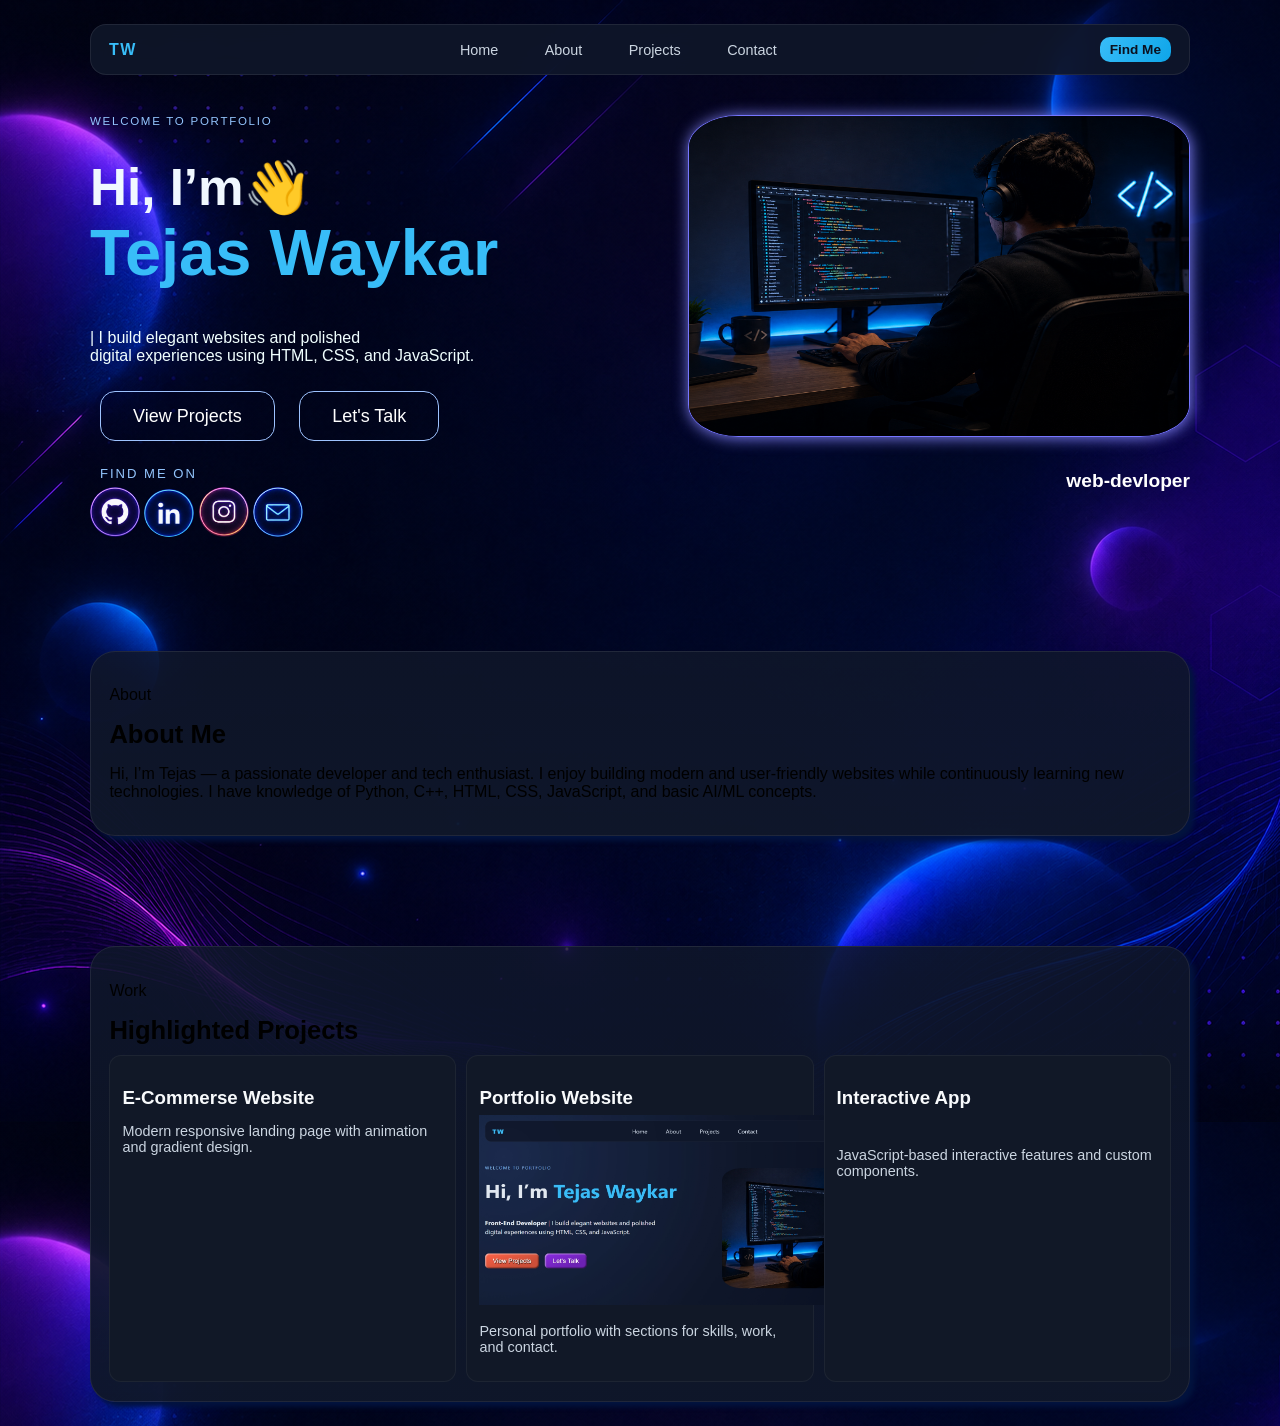
==== tejas.html @ 1c18305c "first commit" ====
<!DOCTYPE html>
<html lang="en">

<head>
    <meta charset="UTF-8">
    <meta name="viewport" content="width=device-width, initial-scale=1.0">
    <title>Tejas Waykar | Portfolio</title>
    <link rel="stylesheet" href="tejass.css">
</head>

<body>
    <div class="page">
        <header class="topbar">
            <div class="brand">TW</div>
            <nav class="nav">
                <a href="#home">Home</a>
                <a href="#about">About</a>
                <a href="#projects">Projects</a>
                <a href="#contact">Contact</a>
            </nav>

            <a href="#contact" class="cta">Find Me</a>
        </header>
        <div class="blur">
            <section id="home">
                <div class="hero">
                    <img class="profile-image" src="coding.png" alt="Tejas Waykar">

                    <p class="eyebrows">welcome to portfolio</p>
                    <h1 class="nam">Hi, I’m<b class="hii">&#x1F44B;</b> <br><span class="name">Tejas Waykar</span>
                    </h1><br>
                    <p class="subtitle"> | I build elegant websites and polished
                        <br> digital experiences using HTML, CSS, and JavaScript.</p>


                    <div class="buttons">
                        <button class="btn" type="button">View Projects
                  </button>
                        <button class="btn" type="button">Let's Talk
                </button>
                    </div>
                    <div class="devloper">
                        <p>
                            web-devloper </p>
                    </div>
                    <div>
                        <p class="contact">FIND ME ON</p>
                    </div>

                    <div class="imgap">
                        <a href="https://www.instagram.com/tejas_waykar_?igsh=enVmczN3Z2E5azVv"> <img src="github.png" alt="github" class="imgapp" width="50px" height="50px"></a>

                        <a href="https://www.linkedin.com/in/tejas-waykar-1b5821377?utm_source=share_via&utm_content=profile&utm_medium=member_android">
                            <img src="linkdin.png" alt="linkdin" class="imgapp" width="50px" height="48px"></a>

                        <img src="instagram.png" alt="instagram" class="imgapp" width="50px" height="50px">

                        <img src="emailbox.png" alt="mail" class="imgapp" width="50px" height="50px">

                    </div>
            </section>
            </div>
            <section id="about" class="section card">
                <div>
                    <p class="eyebrow">About</p>
                    <h2>About Me</h2>
                    <p>Hi, I’m Tejas — a passionate developer and tech enthusiast. I enjoy building modern and user-friendly websites while continuously learning new technologies. I have knowledge of Python, C++, HTML, CSS, JavaScript, and basic AI/ML concepts.
                        <br></p>

                </div>
            </section>
            <section id="projects" class="section card">
                <div>
                    <p class="eyebrow">Work</p>
                    <h2>Highlighted Projects</h2>
                    <div class="grid">
                        <article class="project-card">
                            <h3>E-Commerse Website</h3>
                            <p>Modern responsive landing page with animation and gradient design.</p>
                        </article>
                        <article class="project-card">
                            <h3>Portfolio Website</h3>
                            <img src="portfoliopng.png.jpeg" alt="image" height="190px" width="450px">
                            <p>Personal portfolio with sections for skills, work, and contact.</p>
                        </article>
                        <article class="project-card">
                            <h3>Interactive App</h3>
                            <img src="" alt="">
                            <p>JavaScript-based interactive features and custom components.</p>
                        </article>
                    </div>

                </div>
            </section>



        </div>
</body>

</html>
---- tejass.css ----
body {
                font-family: "Inter", "Segoe UI", Arial, sans-serif;
                padding: 16px;
                background-image: url(back.png);
            }
            
            .page {
                width: min(1100px, 96%);
                margin: 0 auto;
            }
            
            .blur {
                animation-name: blur;
                animation-duration: 2s;
            }
            
            @keyframes blur {
                from {
                    filter: blur(5px);
                }
                to {
                    filter: blur(0px);
                }
            }
            
            .profile-image {
                float: right;
                width: 500px;
                height: 320px;
                border-radius: 10%;
                border: 1.2px solid rgb(118, 118, 255);
                box-shadow: 1px 1px 15px rgb(127, 127, 244);
                align-items: center;
                right: 80px;
                top: 300px;
            }
            
            .profile-image:hover {
                box-shadow: 0 0 15px rgb(235, 255, 157);
            }
            
            .devloper {
                float: right;
                color: white;
                font-weight: 600;
                font-size: larger;
            }
            
            .hii {
                display: inline-block;
                animation-name: hiii;
                animation-delay: 2s;
                animation-duration: 2s;
                animation-iteration-count: infinite;
            }
            
            @keyframes hiii {
                0% {
                    transform: rotate(0deg);
                }
                15% {
                    transform: rotate(14deg);
                }
                30% {
                    transform: rotate(-8deg);
                }
                45% {
                    transform: rotate(14deg);
                }
                60% {
                    transform: rotate(-4deg);
                }
                75% {
                    transform: rotate(10deg);
                }
                100% {
                    transform: rotate(0deg);
                }
            }
            
            .dev {
                color: azure;
                position: absolute;
            }
            
            .topbar {
                background: rgba(15, 23, 42, 0.9);
                border: 1px solid rgba(255, 255, 255, 0.08);
                border-radius: 16px;
                padding: 12px 18px;
                display: flex;
                align-items: center;
                justify-content: space-between;
                position: sticky;
                top: 8px;
                backdrop-filter: blur(10px);
                z-index: 20;
            }
            
            .brand {
                font-weight: 800;
                color: #38bdf8;
                letter-spacing: 0.1em;
            }
            
            .nav {
                display: flex;
                gap: 2.9rem;
            }
            
            .nav a {
                color: #cbd5e1;
                text-decoration: none;
                font-size: 0.9rem;
                transition: color .2s;
            }
            
            .cta {
                background: linear-gradient(120deg, #38bdf8, #0ea5e9);
                color: #0b1120;
                text-decoration: none;
                padding: 5px 10px;
                border-radius: 10px;
                font-weight: 700;
                font-size: 0.85rem;
            }
            
            .name {
                font-size: 65px;
                font-weight: 700;
            }
            
            .hero h1 {
                font-size: clamp(2rem, 4vw, 3.6rem);
                line-height: 1.1;
                margin-bottom: 0.4rem;
            }
            
            .hero h1 span {
                color: #38bdf8;
            }
            
            .eyebrows {
                text-transform: uppercase;
                letter-spacing: 0.15em;
                color: #93c5fd;
                font-size: 0.72rem;
                margin-bottom: -9px;
                margin-top: 40px;
            }
            
            .nam {
                color: aliceblue;
                animation-name: tejas;
                animation-duration: 2s;
                animation-iteration-count: 1;
            }
            
            @keyframes tejas {
                from {
                    transform: translateX(100px);
                    filter: blur(3px);
                }
                to {
                    filter: blur(0px);
                }
            }
            
            .eyebrows {
                animation-name: tejaswaykar;
                animation-duration: 2s;
                animation-iteration-count: 1;
            }
            
            @keyframes tejaswaykar {
                from {
                    transform: translateX(-70px);
                    filter: blur(2px);
                }
                to {
                    transform: translateX(0px);
                    filter: blur(0px);
                }
            }
            
            .subtitle {
                color: azure;
                animation-name: dev;
                animation-duration: 3s;
                animation-iteration-count: 1;
            }
            
            @keyframes dev {
                from {
                    transform: translateX(-70px);
                    filter: blur(2px);
                }
                to {
                    transform: translateX(0px);
                    filter: blur(0px);
                }
            }
            
            .styled {
                margin-top: 30px;
                border: 0;
                line-height: 2.5;
                padding: 0 20px;
                font-size: 1rem;
                text-align: center;
                color: white;
                text-shadow: 1px 1px 1px black;
                border-radius: 10px;
                background-color: tomato;
                background-image: linear-gradient( to top left, rgb(0 0 0 / 0.2), rgb(0 0 0 / 0.2) 30%, transparent);
                box-shadow: inset 2px 2px 3px rgb(255 255 255 / 0.6), inset -2px -2px 3px rgb(0 0 0 / 0.6);
            }
            
            .styled:hover {
                background-color: red;
            }
            
            .styled:active {
                box-shadow: inset -2px -2px 3px rgb(255 255 255 / 0.6), inset 2px 2px 3px rgb(0 0 0 / 0.6);
            }
            
            .styled {
                animation-name: button;
                animation-duration: 1.5s;
                animation-iteration-count: 1;
            }
            
            @keyframes button {
                from {
                    filter: blur(3px);
                }
                to {
                    filter: blur(0px);
                }
            }
            
            .btn {
                padding: 14px 32px;
                margin: 10px;
                height: 50px;
                background: transparent;
                color: white;
                border: 1px solid rgb(158, 195, 255);
                border-radius: 15px;
                font-size: 18px;
                font-weight: 500;
                cursor: pointer;
                transition: 0.3s ease;
            }
            
            .btn:hover {
                background: white;
                color: black;
                box-shadow: 0 0 10px white;
            }
            
            .contact {
                text-transform: uppercase;
                letter-spacing: 0.15em;
                color: #93c5fd;
                font-size: 0.82rem;
                font-weight: 150;
                margin-bottom: -9px;
                margin-top: 15px;
                margin-left: 10px;
            }
            
            .imgapp {
                margin-top: 15px;
                border-radius: 50%;
            }
            
            .imgapp:hover {
                background: white;
                color: black;
                box-shadow: 0px 0px 10px rgb(180, 157, 250);
            }
            
            .section {
                margin-top: 1.2rem;
                margin-top: 10%;
                align-items: center;
            }
            
            .card {
                background: linear-gradient(180deg, rgba(15, 23, 42, 0.85), rgba(15, 23, 42, 0.96));
                border: 1.2px solid rgba(255, 255, 255, 0.08);
                box-shadow: 5px 5px 5px rgb(2, 19, 62);
                border-radius: 25px;
                padding: 1.15rem;
            }
            
            .section h2 {
                margin: 8px 0 10px;
                font-size: 1.6rem;
            }
            
            .grid {
                display: grid;
                grid-template-columns: repeat(auto-fit, minmax(190px, 1fr));
                gap: 10px;
            }
            
            .project-card {
                background: #111827;
                border-radius: 12px;
                padding: 12px;
                border: 1px solid rgba(255, 255, 255, 0.05);
            }
            
            .project-card h3 {
                margin-bottom: 6px;
                color: #f8fafc;
            }
            
            .project-card p {
                color: #cbd5e1;
                font-size: 0.9rem;
            }
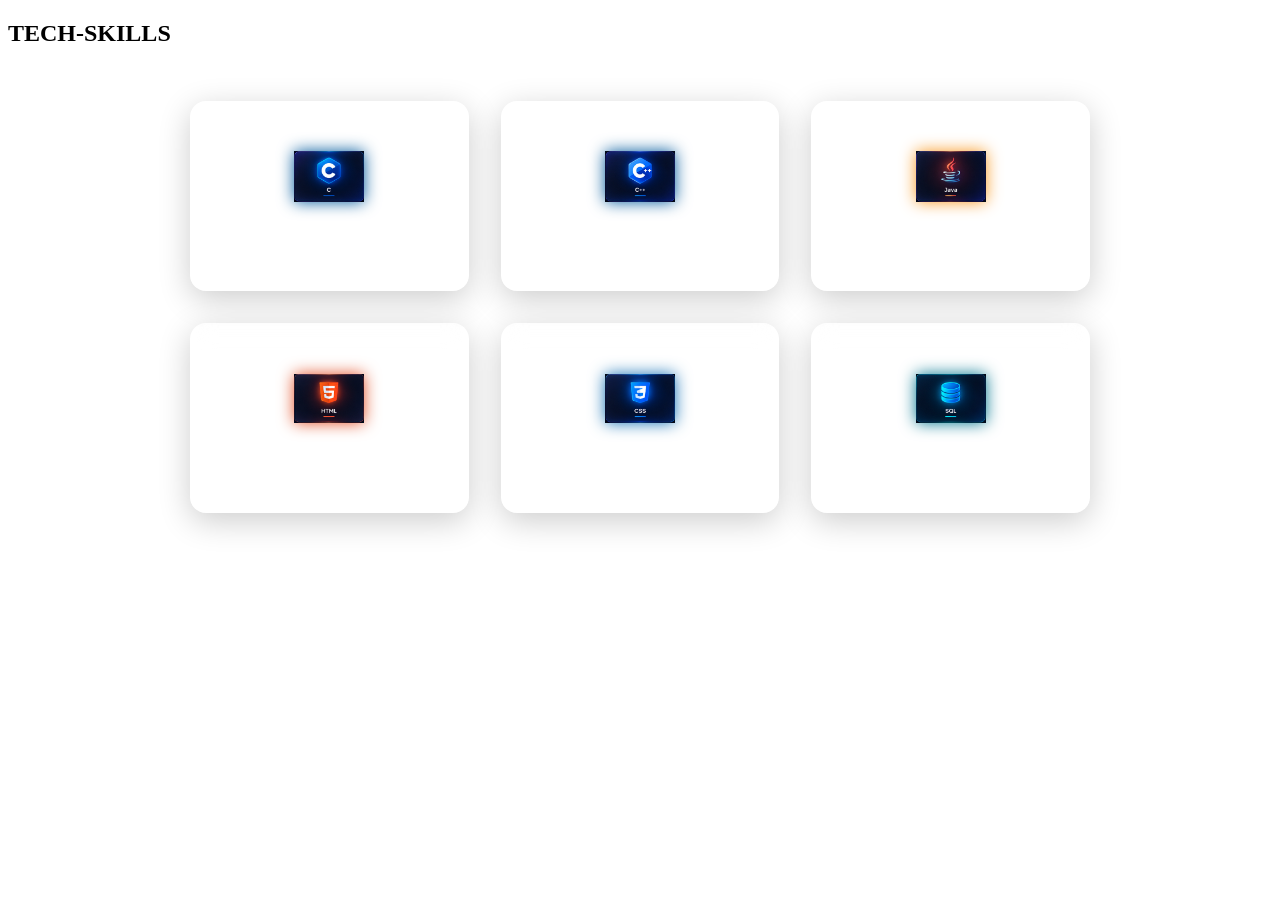
==== commit e401881f: "Refactor skill section with glassmorphism design and enhance button styles for improved UI" ====
--- a/tejas.html
+++ b/tejas.html
@@ -1,101 +1,57 @@
 <!DOCTYPE html>
 <html lang="en">
-
 <head>
     <meta charset="UTF-8">
     <meta name="viewport" content="width=device-width, initial-scale=1.0">
-    <title>Tejas Waykar | Portfolio</title>
-    <link rel="stylesheet" href="tejass.css">
+    <title>Document</title>
 </head>
+<link rel="stylesheet" href="tejass.css">
+<body>
+    <!--======= SKILL SECTION (GLASSMORPHISM) ===========-->
+<section id="skills" class="section card">
+    <h2 id="skill-titale">TECH-SKILLS</h2>
+    <br>
 
-<body>
-    <div class="page">
-        <header class="topbar">
-            <div class="brand">TW</div>
-            <nav class="nav">
-                <a href="#home">Home</a>
-                <a href="#about">About</a>
-                <a href="#projects">Projects</a>
-                <a href="#contact">Contact</a>
-            </nav>
+    <div class="glass-skills-grid">
+        
+        <!-- C -->
+        <div class="glass-skill-card" style="--glow-color: #00599C;">
+            <img src="C_skill.png" alt="C Logo" class="skill-icon">
+            <span class="skill-name">C</span>
+        </div>
+        
+        <!-- C++ -->
+        <div class="glass-skill-card" style="--glow-color: #00599C;">
+            <img src="Cplusplus_skill.png" alt="C++ Logo" class="skill-icon">
+            <span class="skill-name">C++</span>
+        </div>
 
-            <a href="#contact" class="cta">Find Me</a>
-        </header>
-        <div class="blur">
-            <section id="home">
-                <div class="hero">
-                    <img class="profile-image" src="coding.png" alt="Tejas Waykar">
+        <!-- Java -->
+        <div class="glass-skill-card" style="--glow-color: #f89820;">
+            <img src="Java_skill.png" alt="Java Logo" class="skill-icon">
+            <span class="skill-name">Java</span>
+        </div>
 
-                    <p class="eyebrows">welcome to portfolio</p>
-                    <h1 class="nam">Hi, I’m<b class="hii">&#x1F44B;</b> <br><span class="name">Tejas Waykar</span>
-                    </h1><br>
-                    <p class="subtitle"> | I build elegant websites and polished
-                        <br> digital experiences using HTML, CSS, and JavaScript.</p>
+        <!-- HTML -->
+        <div class="glass-skill-card" style="--glow-color: #E34F26;">
+            <img src="HTML_skill.png" alt="HTML Logo" class="skill-icon">
+            <span class="skill-name">HTML</span>
+        </div>
 
+        <!-- CSS -->
+        <div class="glass-skill-card" style="--glow-color: #1572B6;">
+            <img src="CSS_skill.png" alt="CSS Logo" class="skill-icon">
+            <span class="skill-name">CSS</span>
+        </div>
 
-                    <div class="buttons">
-                        <button class="btn" type="button">View Projects
-                  </button>
-                        <button class="btn" type="button">Let's Talk
-                </button>
-                    </div>
-                    <div class="devloper">
-                        <p>
-                            web-devloper </p>
-                    </div>
-                    <div>
-                        <p class="contact">FIND ME ON</p>
-                    </div>
+        <!-- SQL -->
+        <div class="glass-skill-card" style="--glow-color: #00758F;">
+            <img src="SQL_skill.png" alt="SQL Logo" class="skill-icon">
+            <span class="skill-name">SQL</span>
+        </div>
 
-                    <div class="imgap">
-                        <a href="https://www.instagram.com/tejas_waykar_?igsh=enVmczN3Z2E5azVv"> <img src="github.png" alt="github" class="imgapp" width="50px" height="50px"></a>
-
-                        <a href="https://www.linkedin.com/in/tejas-waykar-1b5821377?utm_source=share_via&utm_content=profile&utm_medium=member_android">
-                            <img src="linkdin.png" alt="linkdin" class="imgapp" width="50px" height="48px"></a>
-
-                        <img src="instagram.png" alt="instagram" class="imgapp" width="50px" height="50px">
-
-                        <img src="emailbox.png" alt="mail" class="imgapp" width="50px" height="50px">
-
-                    </div>
-            </section>
-            </div>
-            <section id="about" class="section card">
-                <div>
-                    <p class="eyebrow">About</p>
-                    <h2>About Me</h2>
-                    <p>Hi, I’m Tejas — a passionate developer and tech enthusiast. I enjoy building modern and user-friendly websites while continuously learning new technologies. I have knowledge of Python, C++, HTML, CSS, JavaScript, and basic AI/ML concepts.
-                        <br></p>
-
-                </div>
-            </section>
-            <section id="projects" class="section card">
-                <div>
-                    <p class="eyebrow">Work</p>
-                    <h2>Highlighted Projects</h2>
-                    <div class="grid">
-                        <article class="project-card">
-                            <h3>E-Commerse Website</h3>
-                            <p>Modern responsive landing page with animation and gradient design.</p>
-                        </article>
-                        <article class="project-card">
-                            <h3>Portfolio Website</h3>
-                            <img src="portfoliopng.png.jpeg" alt="image" height="190px" width="450px">
-                            <p>Personal portfolio with sections for skills, work, and contact.</p>
-                        </article>
-                        <article class="project-card">
-                            <h3>Interactive App</h3>
-                            <img src="" alt="">
-                            <p>JavaScript-based interactive features and custom components.</p>
-                        </article>
-                    </div>
-
-                </div>
-            </section>
-
-
-
-        </div>
+    </div>
+</section>
+    
 </body>
-
 </html>
--- a/tejass.css
+++ b/tejass.css
@@ -1,324 +1,95 @@
-            body {
-                font-family: "Inter", "Segoe UI", Arial, sans-serif;
-                padding: 16px;
-                background-image: url(back.png);
-            }
-            
-            .page {
-                width: min(1100px, 96%);
-                margin: 0 auto;
-            }
-            
-            .blur {
-                animation-name: blur;
-                animation-duration: 2s;
-            }
-            
-            @keyframes blur {
-                from {
-                    filter: blur(5px);
-                }
-                to {
-                    filter: blur(0px);
-                }
-            }
-            
-            .profile-image {
-                float: right;
-                width: 500px;
-                height: 320px;
-                border-radius: 10%;
-                border: 1.2px solid rgb(118, 118, 255);
-                box-shadow: 1px 1px 15px rgb(127, 127, 244);
-                align-items: center;
-                right: 80px;
-                top: 300px;
-            }
-            
-            .profile-image:hover {
-                box-shadow: 0 0 15px rgb(235, 255, 157);
-            }
-            
-            .devloper {
-                float: right;
-                color: white;
-                font-weight: 600;
-                font-size: larger;
-            }
-            
-            .hii {
-                display: inline-block;
-                animation-name: hiii;
-                animation-delay: 2s;
-                animation-duration: 2s;
-                animation-iteration-count: infinite;
-            }
-            
-            @keyframes hiii {
-                0% {
-                    transform: rotate(0deg);
-                }
-                15% {
-                    transform: rotate(14deg);
-                }
-                30% {
-                    transform: rotate(-8deg);
-                }
-                45% {
-                    transform: rotate(14deg);
-                }
-                60% {
-                    transform: rotate(-4deg);
-                }
-                75% {
-                    transform: rotate(10deg);
-                }
-                100% {
-                    transform: rotate(0deg);
-                }
-            }
-            
-            .dev {
-                color: azure;
-                position: absolute;
-            }
-            
-            .topbar {
-                background: rgba(15, 23, 42, 0.9);
-                border: 1px solid rgba(255, 255, 255, 0.08);
-                border-radius: 16px;
-                padding: 12px 18px;
-                display: flex;
-                align-items: center;
-                justify-content: space-between;
-                position: sticky;
-                top: 8px;
-                backdrop-filter: blur(10px);
-                z-index: 20;
-            }
-            
-            .brand {
-                font-weight: 800;
-                color: #38bdf8;
-                letter-spacing: 0.1em;
-            }
-            
-            .nav {
-                display: flex;
-                gap: 2.9rem;
-            }
-            
-            .nav a {
-                color: #cbd5e1;
-                text-decoration: none;
-                font-size: 0.9rem;
-                transition: color .2s;
-            }
-            
-            .cta {
-                background: linear-gradient(120deg, #38bdf8, #0ea5e9);
-                color: #0b1120;
-                text-decoration: none;
-                padding: 5px 10px;
-                border-radius: 10px;
-                font-weight: 700;
-                font-size: 0.85rem;
-            }
-            
-            .name {
-                font-size: 65px;
-                font-weight: 700;
-            }
-            
-            .hero h1 {
-                font-size: clamp(2rem, 4vw, 3.6rem);
-                line-height: 1.1;
-                margin-bottom: 0.4rem;
-            }
-            
-            .hero h1 span {
-                color: #38bdf8;
-            }
-            
-            .eyebrows {
-                text-transform: uppercase;
-                letter-spacing: 0.15em;
-                color: #93c5fd;
-                font-size: 0.72rem;
-                margin-bottom: -9px;
-                margin-top: 40px;
-            }
-            
-            .nam {
-                color: aliceblue;
-                animation-name: tejas;
-                animation-duration: 2s;
-                animation-iteration-count: 1;
-            }
-            
-            @keyframes tejas {
-                from {
-                    transform: translateX(100px);
-                    filter: blur(3px);
-                }
-                to {
-                    filter: blur(0px);
-                }
-            }
-            
-            .eyebrows {
-                animation-name: tejaswaykar;
-                animation-duration: 2s;
-                animation-iteration-count: 1;
-            }
-            
-            @keyframes tejaswaykar {
-                from {
-                    transform: translateX(-70px);
-                    filter: blur(2px);
-                }
-                to {
-                    transform: translateX(0px);
-                    filter: blur(0px);
-                }
-            }
-            
-            .subtitle {
-                color: azure;
-                animation-name: dev;
-                animation-duration: 3s;
-                animation-iteration-count: 1;
-            }
-            
-            @keyframes dev {
-                from {
-                    transform: translateX(-70px);
-                    filter: blur(2px);
-                }
-                to {
-                    transform: translateX(0px);
-                    filter: blur(0px);
-                }
-            }
-            
-            .styled {
-                margin-top: 30px;
-                border: 0;
-                line-height: 2.5;
-                padding: 0 20px;
-                font-size: 1rem;
-                text-align: center;
-                color: white;
-                text-shadow: 1px 1px 1px black;
-                border-radius: 10px;
-                background-color: tomato;
-                background-image: linear-gradient( to top left, rgb(0 0 0 / 0.2), rgb(0 0 0 / 0.2) 30%, transparent);
-                box-shadow: inset 2px 2px 3px rgb(255 255 255 / 0.6), inset -2px -2px 3px rgb(0 0 0 / 0.6);
-            }
-            
-            .styled:hover {
-                background-color: red;
-            }
-            
-            .styled:active {
-                box-shadow: inset -2px -2px 3px rgb(255 255 255 / 0.6), inset 2px 2px 3px rgb(0 0 0 / 0.6);
-            }
-            
-            .styled {
-                animation-name: button;
-                animation-duration: 1.5s;
-                animation-iteration-count: 1;
-            }
-            
-            @keyframes button {
-                from {
-                    filter: blur(3px);
-                }
-                to {
-                    filter: blur(0px);
-                }
-            }
-            
-            .btn {
-                padding: 14px 32px;
-                margin: 10px;
-                height: 50px;
-                background: transparent;
-                color: white;
-                border: 1px solid rgb(158, 195, 255);
-                border-radius: 15px;
-                font-size: 18px;
-                font-weight: 500;
-                cursor: pointer;
-                transition: 0.3s ease;
-            }
-            
-            .btn:hover {
-                background: white;
-                color: black;
-                box-shadow: 0 0 10px white;
-            }
-            
-            .contact {
-                text-transform: uppercase;
-                letter-spacing: 0.15em;
-                color: #93c5fd;
-                font-size: 0.82rem;
-                font-weight: 150;
-                margin-bottom: -9px;
-                margin-top: 15px;
-                margin-left: 10px;
-            }
-            
-            .imgapp {
-                margin-top: 15px;
-                border-radius: 50%;
-            }
-            
-            .imgapp:hover {
-                background: white;
-                color: black;
-                box-shadow: 0px 0px 10px rgb(180, 157, 250);
-            }
-            
-            .section {
-                margin-top: 1.2rem;
-                margin-top: 10%;
-                align-items: center;
-            }
-            
-            .card {
-                background: linear-gradient(180deg, rgba(15, 23, 42, 0.85), rgba(15, 23, 42, 0.96));
-                border: 1.2px solid rgba(255, 255, 255, 0.08);
-                box-shadow: 5px 5px 5px rgb(2, 19, 62);
-                border-radius: 25px;
-                padding: 1.15rem;
-            }
-            
-            .section h2 {
-                margin: 8px 0 10px;
-                font-size: 1.6rem;
-            }
-            
-            .grid {
-                display: grid;
-                grid-template-columns: repeat(auto-fit, minmax(190px, 1fr));
-                gap: 10px;
-            }
-            
-            .project-card {
-                background: #111827;
-                border-radius: 12px;
-                padding: 12px;
-                border: 1px solid rgba(255, 255, 255, 0.05);
-            }
-            
-            .project-card h3 {
-                margin-bottom: 6px;
-                color: #f8fafc;
-            }
-            
-            .project-card p {
-                color: #cbd5e1;
-                font-size: 0.9rem;
-            }+/* ================= SKILLS SECTION (GLASSMORPHISM) ================= */
+
+.glass-skills-grid {
+    display: grid;
+    grid-template-columns: repeat(3, 1fr);
+    gap: 2rem;
+    width: 100%;
+    max-width: 900px;
+    margin: 0 auto;
+    padding: 1rem 0;
+}
+
+.glass-skill-card {
+    /* Glassmorphism Background */
+    background: rgba(255, 255, 255, 0.05);
+    backdrop-filter: blur(12px);
+    -webkit-backdrop-filter: blur(12px);
+    
+    /* Border & Shape */
+    border: 1px solid rgba(255, 255, 255, 0.1);
+    border-radius: 16px;
+    padding: 2.5rem 1.5rem;
+    
+    /* Layout */
+    display: flex;
+    flex-direction: column;
+    align-items: center;
+    justify-content: center;
+    gap: 1rem;
+    
+    /* Animations */
+    transition: all 0.4s cubic-bezier(0.175, 0.885, 0.32, 1.275);
+    box-shadow: 0 8px 32px 0 rgba(0, 0, 0, 0.2);
+    cursor: default;
+}
+
+/* Subtle idle glow on the icons */
+.glass-skill-card .skill-icon {
+    width: 70px;
+    height: 70px;
+    object-fit: contain;
+    transition: transform 0.4s ease, filter 0.4s ease;
+    filter: drop-shadow(0 0 8px var(--glow-color));
+}
+
+.glass-skill-card .skill-name {
+    font-size: 1.2rem;
+    font-weight: 600;
+    color: #ffffff;
+    letter-spacing: 1px;
+    opacity: 0.9;
+}
+
+/* Beautiful dynamic neon glow on hover */
+.glass-skill-card:hover {
+    transform: translateY(-8px);
+    background: rgba(255, 255, 255, 0.08);
+    border-color: rgba(255, 255, 255, 0.3);
+    box-shadow: 0 15px 35px -5px var(--glow-color), 
+                inset 0 0 20px rgba(255, 255, 255, 0.05);
+}
+
+.glass-skill-card:hover .skill-icon {
+    transform: scale(1.15);
+    filter: drop-shadow(0 0 20px var(--glow-color));
+}
+
+/* ================= RESPONSIVE LAYOUT ================= */
+
+@media (max-width: 850px) {
+    .glass-skills-grid {
+        grid-template-columns: repeat(2, 1fr); /* 2 columns on tablets */
+        gap: 1.5rem;
+    }
+}
+
+@media (max-width: 500px) {
+    .glass-skills-grid {
+        grid-template-columns: repeat(2, 1fr); /* Maintains 2 columns on mobile for the 3x2 feel */
+        gap: 1rem;
+    }
+    
+    .glass-skill-card {
+        padding: 1.5rem 1rem;
+    }
+    
+    .glass-skill-card .skill-icon {
+        width: 45px;
+        height: 45px;
+    }
+    
+    .glass-skill-card .skill-name {
+        font-size: 1rem;
+    }
+}
